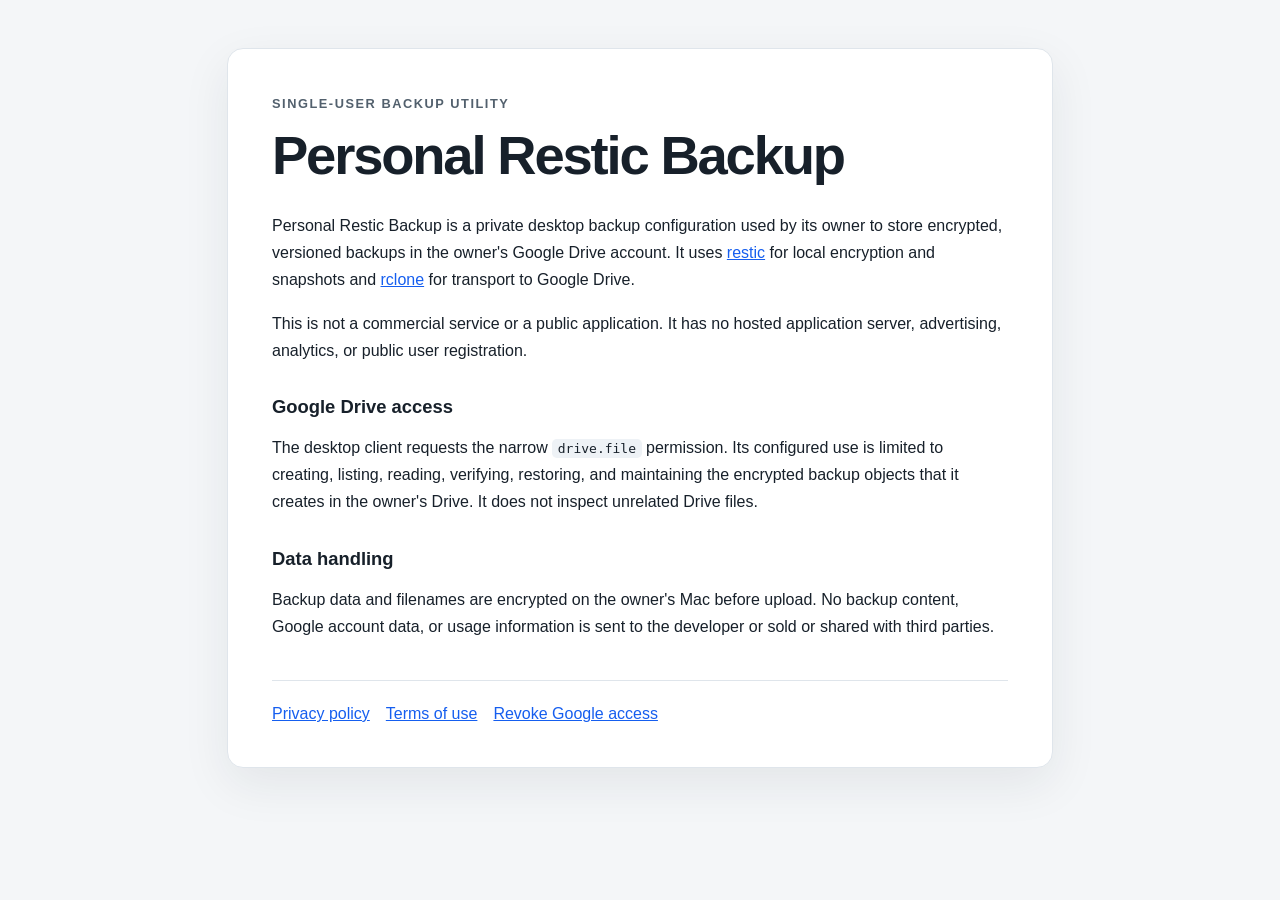
==== index.html @ 1a4e80c6 "Add OAuth branding and privacy pages" ====
<!doctype html>
<html lang="en">
<head>
  <meta charset="utf-8">
  <meta name="viewport" content="width=device-width, initial-scale=1">
  <meta name="description" content="Information about the Personal Restic Backup OAuth client.">
  <title>Personal Restic Backup</title>
  <link rel="stylesheet" href="styles.css">
</head>
<body>
  <main>
    <p class="eyebrow">Single-user backup utility</p>
    <h1>Personal Restic Backup</h1>

    <p>
      Personal Restic Backup is a private desktop backup configuration used by its owner to store
      encrypted, versioned backups in the owner's Google Drive account. It uses
      <a href="https://restic.net/">restic</a> for local encryption and snapshots and
      <a href="https://rclone.org/">rclone</a> for transport to Google Drive.
    </p>

    <p>
      This is not a commercial service or a public application. It has no hosted application
      server, advertising, analytics, or public user registration.
    </p>

    <section>
      <h2>Google Drive access</h2>
      <p>
        The desktop client requests the narrow <code>drive.file</code> permission. Its configured
        use is limited to creating, listing, reading, verifying, restoring, and maintaining the
        encrypted backup objects that it creates in the owner's Drive. It does not inspect unrelated
        Drive files.
      </p>
    </section>

    <section>
      <h2>Data handling</h2>
      <p>
        Backup data and filenames are encrypted on the owner's Mac before upload. No backup content,
        Google account data, or usage information is sent to the developer or sold or shared with
        third parties.
      </p>
    </section>

    <nav aria-label="Legal and support information">
      <a href="privacy/">Privacy policy</a>
      <a href="terms/">Terms of use</a>
      <a href="https://myaccount.google.com/connections">Revoke Google access</a>
    </nav>
  </main>
</body>
</html>
---- styles.css ----
:root {
  color-scheme: light dark;
  font-family: ui-sans-serif, -apple-system, BlinkMacSystemFont, "Segoe UI", sans-serif;
  background: #f4f6f8;
  color: #17202a;
}

body {
  margin: 0;
  padding: 3rem 1.25rem;
}

main {
  max-width: 46rem;
  margin: 0 auto;
  padding: 2.75rem;
  background: #ffffff;
  border: 1px solid #dfe5eb;
  border-radius: 1rem;
  box-shadow: 0 1rem 3rem rgba(20, 33, 46, 0.08);
}

h1,
h2 {
  line-height: 1.2;
}

h1 {
  margin: 0 0 1.5rem;
  font-size: clamp(2rem, 7vw, 3.4rem);
  letter-spacing: -0.04em;
}

h2 {
  margin-top: 2rem;
  font-size: 1.15rem;
}

p,
li {
  line-height: 1.7;
}

a {
  color: #155eef;
}

code {
  padding: 0.12rem 0.35rem;
  border-radius: 0.3rem;
  background: #eef2f6;
}

.eyebrow {
  margin: 0 0 0.5rem;
  color: #52606d;
  font-size: 0.8rem;
  font-weight: 700;
  letter-spacing: 0.12em;
  text-transform: uppercase;
}

.updated {
  color: #687684;
}

nav {
  display: flex;
  flex-wrap: wrap;
  gap: 1rem;
  margin-top: 2.5rem;
  padding-top: 1.5rem;
  border-top: 1px solid #dfe5eb;
}

@media (prefers-color-scheme: dark) {
  :root {
    background: #0d1117;
    color: #e6edf3;
  }

  main {
    background: #161b22;
    border-color: #30363d;
    box-shadow: none;
  }

  a {
    color: #7aa2ff;
  }

  code {
    background: #252c35;
  }

  .eyebrow,
  .updated {
    color: #9da7b3;
  }

  nav {
    border-color: #30363d;
  }
}

@media (max-width: 38rem) {
  body {
    padding: 1rem;
  }

  main {
    padding: 1.5rem;
  }
}
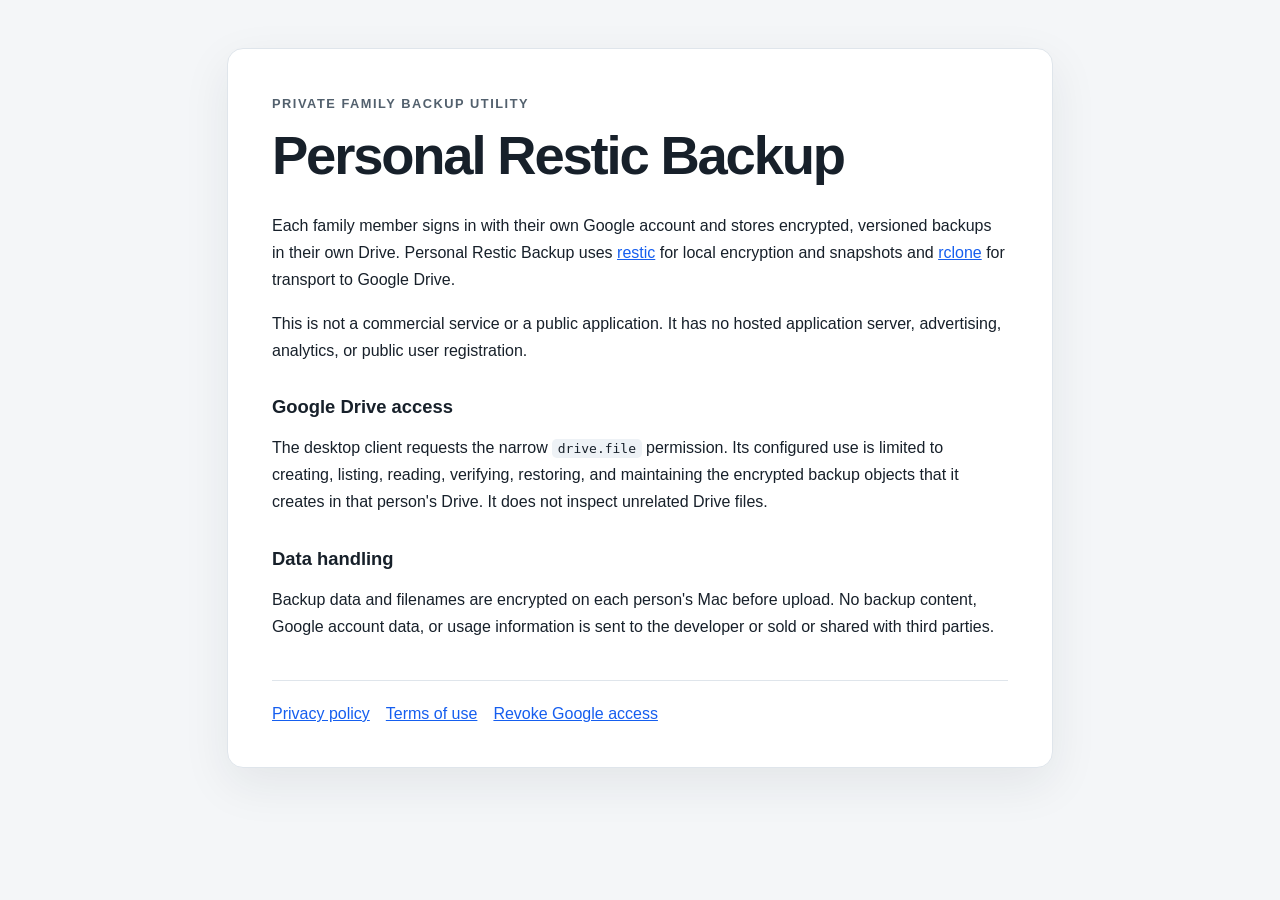
==== commit 12fe2b9f: "docs: clarify private family backup use" ====
--- a/index.html
+++ b/index.html
@@ -9,12 +9,12 @@
 </head>
 <body>
   <main>
-    <p class="eyebrow">Single-user backup utility</p>
+    <p class="eyebrow">Private family backup utility</p>
     <h1>Personal Restic Backup</h1>
 
     <p>
-      Personal Restic Backup is a private desktop backup configuration used by its owner to store
-      encrypted, versioned backups in the owner's Google Drive account. It uses
+      Each family member signs in with their own Google account and stores encrypted, versioned
+      backups in their own Drive. Personal Restic Backup uses
       <a href="https://restic.net/">restic</a> for local encryption and snapshots and
       <a href="https://rclone.org/">rclone</a> for transport to Google Drive.
     </p>
@@ -29,7 +29,7 @@
       <p>
         The desktop client requests the narrow <code>drive.file</code> permission. Its configured
         use is limited to creating, listing, reading, verifying, restoring, and maintaining the
-        encrypted backup objects that it creates in the owner's Drive. It does not inspect unrelated
+        encrypted backup objects that it creates in that person's Drive. It does not inspect unrelated
         Drive files.
       </p>
     </section>
@@ -37,7 +37,7 @@
     <section>
       <h2>Data handling</h2>
       <p>
-        Backup data and filenames are encrypted on the owner's Mac before upload. No backup content,
+        Backup data and filenames are encrypted on each person's Mac before upload. No backup content,
         Google account data, or usage information is sent to the developer or sold or shared with
         third parties.
       </p>
